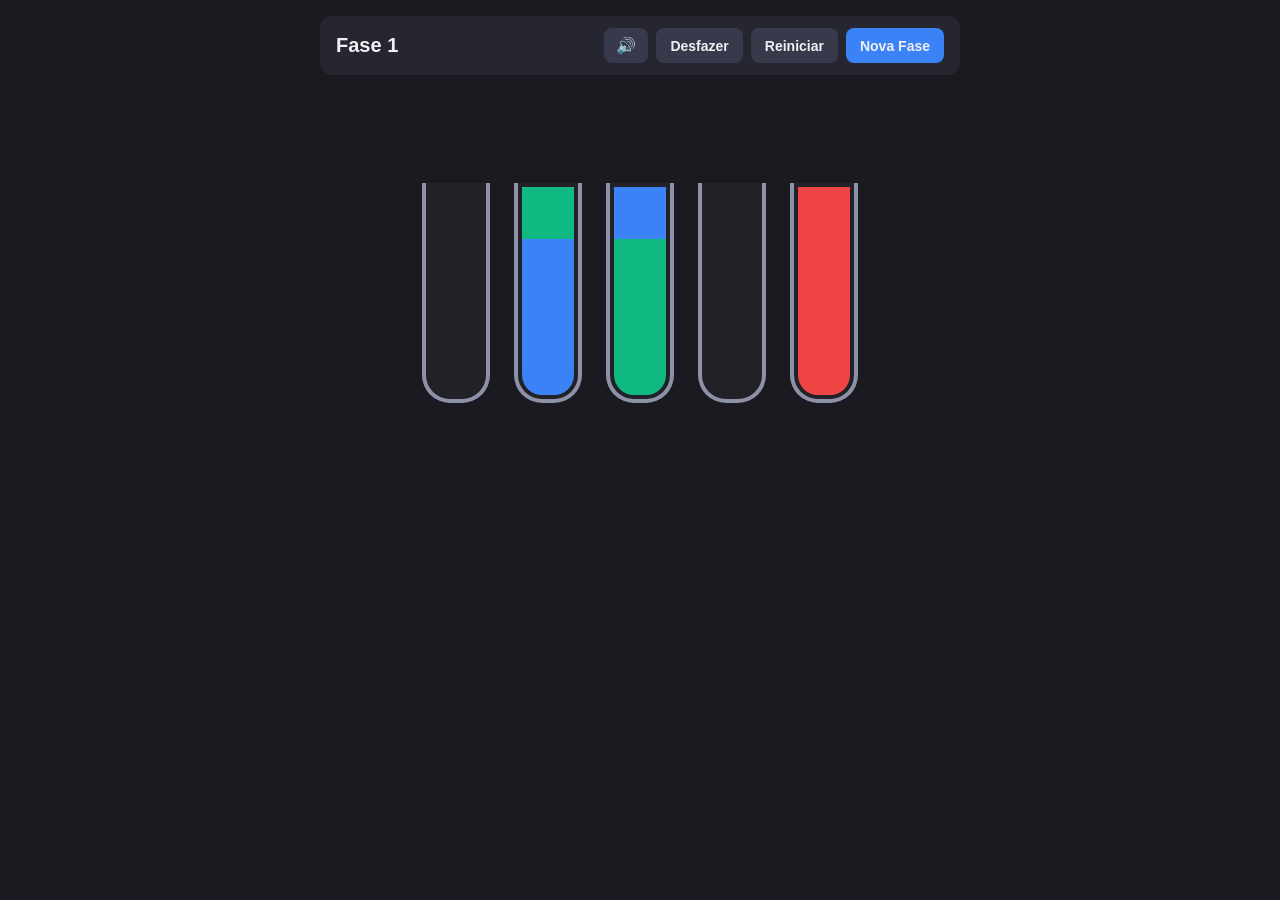
==== index.html @ c864e591 "Initial commit: Water Sort Puzzle PWA" ====
<!DOCTYPE html>
<html lang="pt-BR">
<head>
  <meta charset="UTF-8">
  <meta name="viewport" content="width=device-width, initial-scale=1.0, user-scalable=no">
  <title>Water Sort Puzzle</title>
  <link rel="stylesheet" href="style.css">
  <link rel="manifest" href="manifest.json">
  <meta name="theme-color" content="#1e1e24">
</head>
<body>
  <header class="game-header">
    <div class="level-info">
      <h1>Fase <span id="level-display">1</span></h1>
    </div>
    <div class="header-controls">
      <button id="btn-sound" class="btn-icon" aria-label="Alternar Som" title="Alternar Som">🔊</button>
      <button id="btn-undo" class="btn" aria-label="Desfazer movimento">Desfazer</button>
      <button id="btn-restart" class="btn" aria-label="Reiniciar fase">Reiniciar</button>
      <button id="btn-new-game" class="btn btn-primary" aria-label="Nova fase">Nova Fase</button>
    </div>
  </header>

  <main class="game-board" id="board" role="region" aria-label="Tabuleiro de Tubos"></main>

  <!-- Modal de Vitória -->
  <div id="win-modal" class="modal hidden" role="dialog" aria-modal="true" aria-labelledby="win-title">
    <div class="modal-content">
      <h2 id="win-title">Fase Concluída!</h2>
      <p>Todos os tubos foram perfeitamente organizados.</p>
      <button id="btn-next-level" class="btn btn-primary btn-large">Próxima Fase</button>
    </div>
  </div>

  <script src="game.js"></script>
  <script>
    if ('serviceWorker' in navigator) {
      window.addEventListener('load', () => {
        navigator.serviceWorker.register('./sw.js').catch(() => {});
      });
    }
  </script>
</body>
</html>
---- style.css ----
:root {
  --bg-color: #1a1a20;
  --panel-bg: #262630;
  --text-color: #f0f0f5;
  --tube-border: #8e92a8;
  --tube-selected: #ffffff;
  --btn-bg: #383a4c;
  --btn-hover: #4e526a;
  --primary-color: #3b82f6;
  --primary-hover: #2563eb;
  --border-radius: 12px;
  --tube-width: 68px;
  --tube-height: 220px;
}

* {
  box-sizing: border-box;
  margin: 0;
  padding: 0;
  user-select: none;
  -webkit-tap-highlight-color: transparent;
}

body {
  font-family: -apple-system, BlinkMacSystemFont, "Segoe UI", Roboto, sans-serif;
  background-color: var(--bg-color);
  color: var(--text-color);
  min-height: 100vh;
  display: flex;
  flex-direction: column;
  align-items: center;
  justify-content: flex-start;
  overflow-x: hidden;
  padding: 16px;
}

.game-header {
  width: 100%;
  max-width: 640px;
  display: flex;
  justify-content: space-between;
  align-items: center;
  padding: 12px 16px;
  background: var(--panel-bg);
  border-radius: var(--border-radius);
  margin-bottom: 24px;
}

h1 {
  font-size: 1.25rem;
  font-weight: 700;
}

.header-controls {
  display: flex;
  gap: 8px;
}

.btn, .btn-icon {
  background: var(--btn-bg);
  color: var(--text-color);
  border: none;
  padding: 8px 14px;
  border-radius: 8px;
  font-size: 0.875rem;
  font-weight: 600;
  cursor: pointer;
  transition: all 0.15s ease;
}

.btn:hover, .btn-icon:hover {
  background: var(--btn-hover);
}

.btn-primary {
  background: var(--primary-color);
}

.btn-primary:hover {
  background: var(--primary-hover);
}

.btn-icon {
  padding: 8px 12px;
  font-size: 1rem;
}

.game-board {
  display: flex;
  flex-wrap: wrap;
  gap: 24px;
  justify-content: center;
  align-items: flex-end;
  max-width: 600px;
  padding: 16px;
  min-height: 320px;
}

/* Estrutura do Tubo */
.tube {
  width: var(--tube-width);
  height: var(--tube-height);
  border: 4px solid var(--tube-border);
  border-top: none;
  border-radius: 0 0 28px 28px;
  position: relative;
  display: flex;
  flex-direction: column-reverse;
  padding: 4px;
  cursor: pointer;
  transition: transform 0.2s ease, border-color 0.2s ease;
  overflow: hidden;
  background: rgba(255, 255, 255, 0.03);
}

.tube.selected {
  transform: translateY(-16px);
  border-color: var(--tube-selected);
  box-shadow: 0 8px 20px rgba(0, 0, 0, 0.4);
}

/* Segmentos de Líquido */
.liquid-layer {
  width: 100%;
  height: 25%;
  transition: height 0.25s ease-in-out, background-color 0.2s;
}

.liquid-layer:first-child {
  border-radius: 0 0 20px 20px;
}

/* Cores Acessíveis (Alto Contraste) */
.color-0 { background-color: #EF4444; } /* Vermelho forte */
.color-1 { background-color: #3B82F6; } /* Azul vivo */
.color-2 { background-color: #10B981; } /* Verde esmeralda */
.color-3 { background-color: #F59E0B; } /* Âmbar / Amarelo */
.color-4 { background-color: #8B5CF6; } /* Roxo */
.color-5 { background-color: #EC4899; } /* Rosa */
.color-6 { background-color: #06B6D4; } /* Ciano */

/* Modal */
.modal {
  position: fixed;
  top: 0;
  left: 0;
  width: 100vw;
  height: 100vh;
  background: rgba(0, 0, 0, 0.75);
  display: flex;
  align-items: center;
  justify-content: center;
  z-index: 100;
  opacity: 1;
  transition: opacity 0.2s ease;
}

.modal.hidden {
  opacity: 0;
  pointer-events: none;
}

.modal-content {
  background: var(--panel-bg);
  padding: 32px;
  border-radius: 16px;
  text-align: center;
  max-width: 340px;
  width: 90%;
  box-shadow: 0 20px 40px rgba(0,0,0,0.5);
}

.modal-content h2 {
  margin-bottom: 12px;
  font-size: 1.5rem;
}

.modal-content p {
  color: #a0a4b8;
  margin-bottom: 24px;
  font-size: 0.95rem;
}

.btn-large {
  width: 100%;
  padding: 12px;
  font-size: 1rem;
}
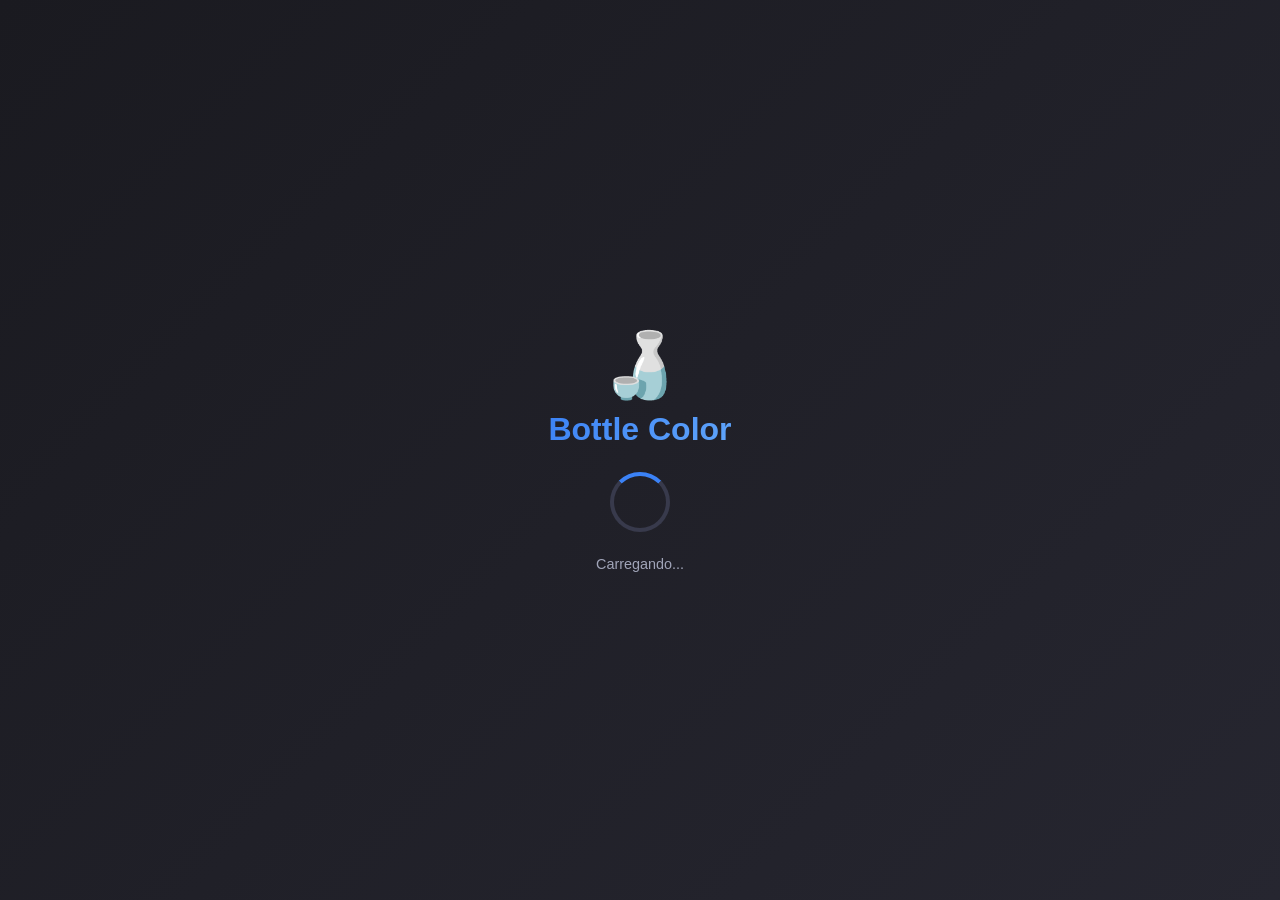
==== commit 31735d45: "feat: Add scoring system, PWA improvements, and main menu - Add 3-star scoring system based on movem" ====
--- a/index.html
+++ b/index.html
@@ -2,41 +2,155 @@
 <html lang="pt-BR">
 <head>
   <meta charset="UTF-8">
-  <meta name="viewport" content="width=device-width, initial-scale=1.0, user-scalable=no">
-  <title>Water Sort Puzzle</title>
+  <meta name="viewport" content="width=device-width, initial-scale=1.0, maximum-scale=1.0, user-scalable=no, viewport-fit=cover">
+  <title>Bottle Color - Water Sort Puzzle</title>
   <link rel="stylesheet" href="style.css">
   <link rel="manifest" href="manifest.json">
+  <link rel="icon" type="image/svg+xml" href="icon-192.svg">
+  <link rel="apple-touch-icon" href="icon-192.svg">
   <meta name="theme-color" content="#1e1e24">
+  <meta name="apple-mobile-web-app-capable" content="yes">
+  <meta name="mobile-web-app-capable" content="yes">
+  <meta name="apple-mobile-web-app-status-bar-style" content="black-translucent">
+  <meta name="apple-mobile-web-app-title" content="Bottle Color">
+  <meta name="description" content="Jogo de lógica e ordenação de cores. Organize os tubos!">
 </head>
 <body>
-  <header class="game-header">
-    <div class="level-info">
-      <h1>Fase <span id="level-display">1</span></h1>
-    </div>
-    <div class="header-controls">
-      <button id="btn-sound" class="btn-icon" aria-label="Alternar Som" title="Alternar Som">🔊</button>
-      <button id="btn-undo" class="btn" aria-label="Desfazer movimento">Desfazer</button>
-      <button id="btn-restart" class="btn" aria-label="Reiniciar fase">Reiniciar</button>
-      <button id="btn-new-game" class="btn btn-primary" aria-label="Nova fase">Nova Fase</button>
-    </div>
-  </header>
-
-  <main class="game-board" id="board" role="region" aria-label="Tabuleiro de Tubos"></main>
-
-  <!-- Modal de Vitória -->
-  <div id="win-modal" class="modal hidden" role="dialog" aria-modal="true" aria-labelledby="win-title">
-    <div class="modal-content">
-      <h2 id="win-title">Fase Concluída!</h2>
-      <p>Todos os tubos foram perfeitamente organizados.</p>
-      <button id="btn-next-level" class="btn btn-primary btn-large">Próxima Fase</button>
+  <!-- Splash Screen -->
+  <div id="splash-screen">
+    <div class="splash-content">
+      <div class="splash-logo">
+        <span class="bottle">🍶</span>
+        <h1>Bottle Color</h1>
+      </div>
+      <div class="splash-loader">
+        <div class="splash-drop"></div>
+      </div>
+      <p class="splash-text">Carregando...</p>
     </div>
   </div>
 
+  <!-- Menu Principal -->
+  <div id="main-menu" class="screen hidden">
+    <header class="menu-header">
+      <h1 class="menu-title">Bottle Color</h1>
+      <div class="menu-stats">
+        <div class="stat-item">
+          <span class="stat-value" id="menu-total-stars">0</span>
+          <span class="stat-label">⭐ Estrelas</span>
+        </div>
+        <div class="stat-item">
+          <span class="stat-value" id="menu-completed">0</span>
+          <span class="stat-label">🏆 Fases</span>
+        </div>
+      </div>
+    </header>
+
+    <main class="menu-body">
+      <div class="continue-section">
+        <button id="btn-continue" class="btn btn-primary btn-large">▶ Continuar (Fase <span id="continue-level">1</span>)</button>
+      </div>
+      <h2 class="levels-title">Selecione uma Fase</h2>
+      <div id="level-grid" class="level-grid"></div>
+    </main>
+  </div>
+
+  <!-- Tela do Jogo -->
+  <div id="game-screen" class="screen hidden">
+    <header class="game-header">
+      <div class="level-info">
+        <button id="btn-back-menu" class="btn-icon" aria-label="Voltar ao menu" title="Voltar ao menu">←</button>
+        <h1>Fase <span id="level-display">1</span></h1>
+        <div class="movement-info">
+          <span class="movement-label">Movimentos:</span>
+          <span id="movement-counter" class="movement-counter">0</span>
+        </div>
+      </div>
+      <div class="header-controls">
+        <button id="btn-sound" class="btn-icon" aria-label="Alternar Som" title="Alternar Som">🔊</button>
+        <button id="btn-undo" class="btn" aria-label="Desfazer movimento">Desfazer</button>
+        <button id="btn-restart" class="btn" aria-label="Reiniciar fase">Reiniciar</button>
+        <button id="btn-new-game" class="btn btn-primary" aria-label="Nova fase">Nova Fase</button>
+      </div>
+    </header>
+
+    <main class="game-board" id="board" role="region" aria-label="Tabuleiro de Tubos"></main>
+
+    <!-- Modal de Vitória -->
+    <div id="win-modal" class="modal hidden" role="dialog" aria-modal="true" aria-labelledby="win-title">
+      <div class="modal-content">
+        <h2 id="win-title">Fase Concluída!</h2>
+        <div class="stars-container"></div>
+        <div class="win-stats"></div>
+        <p class="win-message">Todos os tubos foram perfeitamente organizados.</p>
+        <button id="btn-next-level" class="btn btn-primary btn-large">Próxima Fase</button>
+      </div>
+    </div>
+  </div>
+
+  <!-- Install Prompt (PWA) -->
+  <div id="install-prompt" class="install-prompt hidden">
+    <div class="install-content">
+      <span class="install-icon">📱</span>
+      <div class="install-text">
+        <strong>Instalar Bottle Color?</strong>
+        <span>Adicione ao seu celular para jogar offline</span>
+      </div>
+      <div class="install-actions">
+        <button id="btn-install-yes" class="btn btn-primary btn-small">Instalar</button>
+        <button id="btn-install-no" class="btn btn-small">Agora não</button>
+      </div>
+    </div>
+  </div>
+
+  <script src="storage.js"></script>
+  <script src="performance.js"></script>
   <script src="game.js"></script>
   <script>
+    // Install Prompt Handler
+    let deferredPrompt = null;
+    const installPrompt = document.getElementById('install-prompt');
+    const btnInstallYes = document.getElementById('btn-install-yes');
+    const btnInstallNo = document.getElementById('btn-install-no');
+
+    window.addEventListener('beforeinstallprompt', (e) => {
+      e.preventDefault();
+      deferredPrompt = e;
+
+      setTimeout(() => {
+        if (!localStorage.getItem('bottle-color-install-dismissed')) {
+          installPrompt.classList.remove('hidden');
+        }
+      }, 3000);
+    });
+
+    btnInstallYes.addEventListener('click', async () => {
+      installPrompt.classList.add('hidden');
+      if (deferredPrompt) {
+        deferredPrompt.prompt();
+        const { outcome } = await deferredPrompt.userChoice;
+        if (outcome === 'accepted') {
+          console.log('PWA instalado');
+        }
+        deferredPrompt = null;
+      }
+    });
+
+    btnInstallNo.addEventListener('click', () => {
+      installPrompt.classList.add('hidden');
+      localStorage.setItem('bottle-color-install-dismissed', 'true');
+    });
+
+    // Registrar Service Worker
     if ('serviceWorker' in navigator) {
       window.addEventListener('load', () => {
-        navigator.serviceWorker.register('./sw.js').catch(() => {});
+        navigator.serviceWorker.register('./sw.js')
+          .then((registration) => {
+            console.log('SW registrado:', registration.scope);
+          })
+          .catch((error) => {
+            console.log('SW falhou:', error);
+          });
       });
     }
   </script>
--- a/style.css
+++ b/style.css
@@ -34,21 +34,27 @@
   padding: 16px;
 }
 
-.game-header {
-  width: 100%;
-  max-width: 640px;
-  display: flex;
-  justify-content: space-between;
-  align-items: center;
-  padding: 12px 16px;
-  background: var(--panel-bg);
-  border-radius: var(--border-radius);
-  margin-bottom: 24px;
-}
-
 h1 {
   font-size: 1.25rem;
   font-weight: 700;
+}
+
+.movement-info {
+  margin-top: 4px;
+  font-size: 0.8rem;
+  color: #a0a4b8;
+}
+
+.movement-counter {
+  font-weight: 700;
+  color: var(--primary-color);
+  margin-left: 4px;
+  transition: transform 0.2s ease;
+}
+
+.movement-counter.updated {
+  transform: scale(1.3);
+  color: #ffffff;
 }
 
 .header-controls {
@@ -181,8 +187,466 @@
   font-size: 0.95rem;
 }
 
+/* ===== SPLASH SCREEN ===== */
+#splash-screen {
+  position: fixed;
+  top: 0;
+  left: 0;
+  width: 100%;
+  height: 100%;
+  background: linear-gradient(135deg, #1a1a20 0%, #262630 100%);
+  display: flex;
+  justify-content: center;
+  align-items: center;
+  z-index: 9999;
+  transition: opacity 0.5s ease;
+}
+
+#splash-screen.hidden {
+  opacity: 0;
+  pointer-events: none;
+}
+
+.splash-content {
+  display: flex;
+  flex-direction: column;
+  align-items: center;
+  gap: 24px;
+}
+
+.splash-logo {
+  display: flex;
+  flex-direction: column;
+  align-items: center;
+  gap: 8px;
+}
+
+.splash-logo .bottle {
+  font-size: 4rem;
+  animation: splashBounce 1s ease-in-out infinite;
+}
+
+@keyframes splashBounce {
+  0%, 100% { transform: translateY(0); }
+  50% { transform: translateY(-10px); }
+}
+
+.splash-logo h1 {
+  font-size: 2rem;
+  font-weight: 800;
+  background: linear-gradient(135deg, var(--primary-color), #60a5fa);
+  -webkit-background-clip: text;
+  -webkit-text-fill-color: transparent;
+  background-clip: text;
+}
+
+.splash-loader {
+  width: 60px;
+  height: 60px;
+  border: 4px solid var(--btn-bg);
+  border-top-color: var(--primary-color);
+  border-radius: 50%;
+  animation: spin 1s linear infinite;
+}
+
+@keyframes spin {
+  to { transform: rotate(360deg); }
+}
+
+.splash-text {
+  font-size: 0.9rem;
+  color: #a0a4b8;
+  animation: pulse 1.5s ease-in-out infinite;
+}
+
+@keyframes pulse {
+  0%, 100% { opacity: 0.5; }
+  50% { opacity: 1; }
+}
+
+/* ===== SCREENS (Menu / Game) ===== */
+.screen {
+  width: 100%;
+  max-width: 640px;
+  display: flex;
+  flex-direction: column;
+  align-items: center;
+}
+
+.screen.hidden {
+  display: none;
+}
+
+/* ===== MAIN MENU ===== */
+.menu-header {
+  width: 100%;
+  text-align: center;
+  margin-bottom: 24px;
+}
+
+.menu-title {
+  font-size: 2rem;
+  font-weight: 800;
+  background: linear-gradient(135deg, var(--primary-color), #60a5fa);
+  -webkit-background-clip: text;
+  -webkit-text-fill-color: transparent;
+  background-clip: text;
+  margin-bottom: 12px;
+}
+
+.menu-stats {
+  display: flex;
+  justify-content: center;
+  gap: 32px;
+}
+
+.stat-item {
+  display: flex;
+  flex-direction: column;
+  align-items: center;
+}
+
+.stat-value {
+  font-size: 1.5rem;
+  font-weight: 700;
+  color: var(--primary-color);
+}
+
+.stat-label {
+  font-size: 0.75rem;
+  color: #a0a4b8;
+  margin-top: 2px;
+}
+
+.menu-body {
+  width: 100%;
+}
+
+.continue-section {
+  margin-bottom: 24px;
+}
+
+.continue-section .btn-continue {
+  width: 100%;
+}
+
+.levels-title {
+  font-size: 1.1rem;
+  margin-bottom: 16px;
+  text-align: center;
+}
+
+.level-grid {
+  display: grid;
+  grid-template-columns: repeat(auto-fill, minmax(80px, 1fr));
+  gap: 12px;
+  width: 100%;
+}
+
+.level-card {
+  aspect-ratio: 1;
+  background: var(--panel-bg);
+  border: 2px solid transparent;
+  border-radius: var(--border-radius);
+  display: flex;
+  flex-direction: column;
+  align-items: center;
+  justify-content: center;
+  gap: 4px;
+  cursor: pointer;
+  transition: all 0.2s ease;
+  position: relative;
+  padding: 8px;
+}
+
+.level-card:hover:not(.locked) {
+  border-color: var(--primary-color);
+  transform: translateY(-2px);
+}
+
+.level-card.completed {
+  background: linear-gradient(135deg, var(--panel-bg), #2a2a3a);
+}
+
+.level-card.locked {
+  opacity: 0.4;
+  cursor: not-allowed;
+}
+
+.level-number {
+  font-size: 1.25rem;
+  font-weight: 700;
+}
+
+.level-stars {
+  display: flex;
+  gap: 2px;
+}
+
+.level-star {
+  font-size: 0.8rem;
+  transition: all 0.2s ease;
+}
+
+.level-star.earned {
+  color: #FFD700;
+}
+
+.level-star.empty {
+  color: #4a4a5a;
+  opacity: 0.5;
+}
+
+/* ===== GAME SCREEN ===== */
+.game-header {
+  width: 100%;
+  max-width: 640px;
+  display: flex;
+  justify-content: space-between;
+  align-items: center;
+  padding: 12px 16px;
+  background: var(--panel-bg);
+  border-radius: var(--border-radius);
+  margin-bottom: 24px;
+}
+
+.level-info {
+  display: flex;
+  flex-direction: column;
+}
+
+#btn-back-menu {
+  font-size: 1.2rem;
+  padding: 6px 10px;
+}
+
+/* ===== MODAL ===== */
+.modal {
+  position: fixed;
+  top: 0;
+  left: 0;
+  width: 100%;
+  height: 100%;
+  background: rgba(0, 0, 0, 0.8);
+  display: flex;
+  justify-content: center;
+  align-items: center;
+  z-index: 999;
+}
+
+.modal.hidden {
+  display: none;
+}
+
+.modal-content {
+  background: var(--panel-bg);
+  border-radius: var(--border-radius);
+  padding: 24px;
+  max-width: 400px;
+  width: 90%;
+  text-align: center;
+}
+
+/* ===== GAME BOARD ===== */
+.game-board {
+  width: 100%;
+  display: flex;
+  flex-wrap: wrap;
+  gap: 16px;
+  justify-content: center;
+  align-items: flex-end;
+}
+
+/* ===== BUTTONS ===== */
+.btn, .btn-icon {
+  background: var(--btn-bg);
+  color: var(--text-color);
+  border: none;
+  border-radius: 8px;
+  padding: 8px 12px;
+  font-size: 0.85rem;
+  cursor: pointer;
+  transition: background 0.2s, transform 0.1s;
+}
+
+.btn:hover, .btn-icon:hover {
+  background: var(--btn-hover);
+}
+
+.btn:active, .btn-icon:active {
+  transform: scale(0.95);
+}
+
+.btn-icon {
+  font-size: 1.1rem;
+  padding: 6px 10px;
+}
+
+.btn-primary {
+  background: var(--primary-color);
+}
+
+.btn-primary:hover {
+  background: var(--primary-hover);
+}
+
 .btn-large {
   width: 100%;
   padding: 12px;
   font-size: 1rem;
 }
+
+/* ===== STARS (Sistema de Pontuação) ===== */
+.stars-container {
+  display: flex;
+  justify-content: center;
+  gap: 12px;
+  margin: 20px 0;
+}
+
+.star {
+  font-size: 3rem;
+  transition: all 0.3s ease;
+  opacity: 0;
+  transform: scale(0) rotate(-180deg);
+}
+
+.star.earned {
+  color: #FFD700;
+  text-shadow: 0 0 20px rgba(255, 215, 0, 0.6);
+  opacity: 1;
+  transform: scale(1) rotate(0deg);
+}
+
+.star.empty {
+  color: #4a4a5a;
+  opacity: 0.5;
+  transform: scale(0.8) rotate(0deg);
+}
+
+@keyframes starPop {
+  0% { transform: scale(0) rotate(-180deg); opacity: 0; }
+  70% { transform: scale(1.2) rotate(10deg); opacity: 1; }
+  100% { transform: scale(1) rotate(0deg); opacity: 1; }
+}
+
+.star.earned {
+  animation: starPop 0.5s cubic-bezier(0.34, 1.56, 0.64, 1) forwards;
+}
+
+.win-stats {
+  background: rgba(255, 255, 255, 0.05);
+  padding: 12px;
+  border-radius: 8px;
+  margin: 16px 0;
+  font-size: 0.9rem;
+}
+
+.win-stats p {
+  color: var(--text-color);
+  margin: 4px 0;
+}
+
+.win-stats strong {
+  color: var(--primary-color);
+}
+
+.win-message {
+  font-size: 0.95rem;
+  color: #a0a4b8;
+  margin-top: 8px;
+  margin-bottom: 24px;
+}
+
+/* ===== RESPONSIVE ===== */
+@media (max-width: 480px) {
+  .level-grid {
+    grid-template-columns: repeat(auto-fill, minmax(70px, 1fr));
+    gap: 8px;
+  }
+
+  .menu-title {
+    font-size: 1.75rem;
+  }
+
+  .level-number {
+    font-size: 1.1rem;
+  }
+}
+
+/* ===== INSTALL PROMPT (PWA) ===== */
+.install-prompt {
+  position: fixed;
+  bottom: 0;
+  left: 0;
+  width: 100%;
+  background: linear-gradient(135deg, #262630, #1e1e24);
+  border-top: 2px solid var(--primary-color);
+  padding: 16px;
+  z-index: 9998;
+  animation: slideUp 0.4s ease;
+  box-shadow: 0 -10px 30px rgba(0, 0, 0, 0.5);
+}
+
+.install-prompt.hidden {
+  display: none;
+}
+
+@keyframes slideUp {
+  from { transform: translateY(100%); }
+  to { transform: translateY(0); }
+}
+
+.install-content {
+  display: flex;
+  align-items: center;
+  gap: 16px;
+  max-width: 640px;
+  margin: 0 auto;
+}
+
+.install-icon {
+  font-size: 2.5rem;
+}
+
+.install-text {
+  flex: 1;
+  display: flex;
+  flex-direction: column;
+}
+
+.install-text strong {
+  font-size: 1rem;
+  color: var(--text-color);
+}
+
+.install-text span {
+  color: #a0a4b8;
+  font-size: 0.8rem;
+}
+
+.install-actions {
+  display: flex;
+  flex-direction: column;
+  gap: 8px;
+}
+
+.btn-small {
+  padding: 6px 16px;
+  font-size: 0.85rem;
+  white-space: nowrap;
+}
+
+/* ===== PWA SPECIFIC ===== */
+@media (display-mode: standalone) {
+  /* Esconder elementos desnecessários no modo standalone */
+  .install-prompt {
+    display: none !important;
+  }
+
+  /* Ajustar padding para notch */
+  body {
+    padding-top: env(safe-area-inset-top);
+    padding-bottom: env(safe-area-inset-bottom);
+  }
+}
